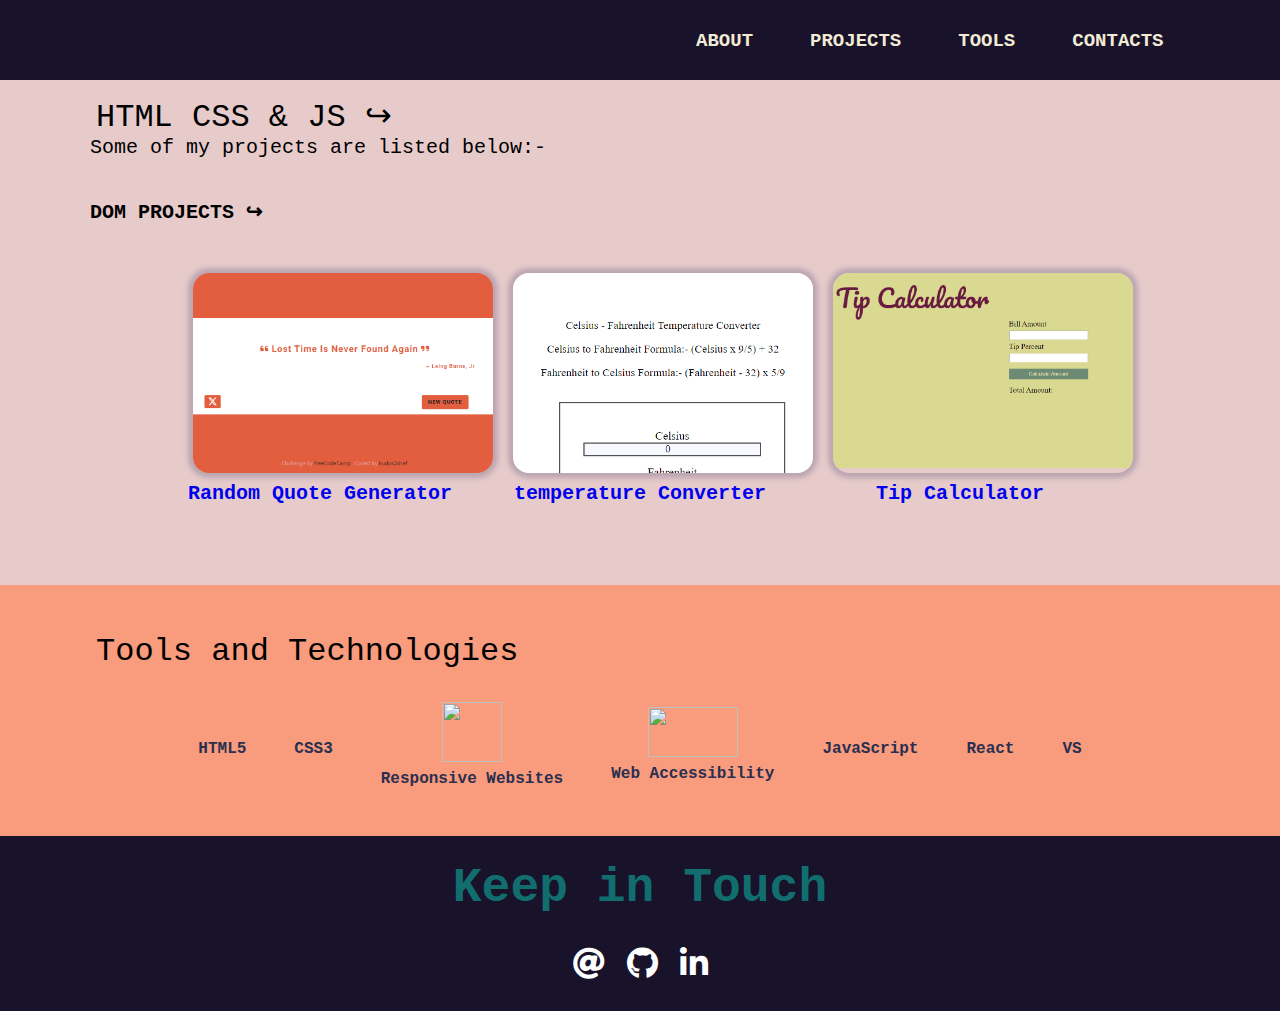
==== react_projects.html @ 000af109 "Add files via upload" ====
<!DOCTYPE html>
<html lang="en">

<head>
  <meta charset="utf-8">
  <meta name="viewport" content="width=device-width, initial-scale=1">
  <title> My Portfolio</title>
  <link rel="stylesheet" type="text/css" href="style2.css">
  <link href='https://fonts.googleapis.com/css?family=Cinzel' rel='stylesheet'>
  <link href='https://fonts.googleapis.com/css?family=Cinzel Decorative' rel='stylesheet'>
  <link rel="stylesheet" href="https://use.fontawesome.com/releases/v5.8.2/css/all.css">
  <link rel="stylesheet" href="https://cdn.jsdelivr.net/gh/devicons/devicon@v2.15.1/devicon.min.css">
            <link rel="icon" href="https://cdn.jsdelivr.net/gh/devicons/devicon/icons/javascript/javascript-original.svg" type="image/icon type">




</head>

<body>
  <main>
    <section class="info">
      <nav id="nav-bar">
        <ul id="list">
          <li class="nav-link">
            <a href="index.html">ABOUT
            </a>

          </li>
          <li class="nav-link">
            <a href="index.html">PROJECTS
            </a>

          </li>
          <li class="nav-link">
            <a href="#tools">TOOLS</a>

          </li>
          <li class="nav-link">
            <a href="#contacts">CONTACTS</a>

          </li>
        </ul>
      </nav>
    </section>


    <section id="projects" class="hidden">
      <p class="heading"><a href="https://github.com/kudos2Shef">HTML CSS & JS &#8618;</a></p>
      <p class="heading_descr">Some of my projects are listed below:-</p>
      <article class="frontend_projects">
        <h2 class="heading_descr">DOM PROJECTS &#8618;</h2>
        <div class="section_center">

          <a href="https://kudos2shef.github.io/randomQuoteGenerator/" class="js_project">
            <div class=" js_img ">
                <img
                  src="images/randomquotemachine2.png">
              </div>

              <h2 class="proj_head">Random Quote Generator</h2>

          </a>

          <a href="https://kudos2shef.github.io/temperatureConverter/">
            <div class=" js_img ">
                <img
                  src="images/temp.png">
              </div>
                <h2 class="proj_head">temperature Converter</h2>

          </a>

          <a href="https://kudos2shef.github.io/tipCalculator/">
            <div class=" js_img ">
                <img
                  src="images/tipCal.png" alt='review_img'>
              </div>
                <h2 class="proj_head">Tip Calculator</h2>

          </a>
          <!--
          <a href="https://navbar-js-nu.vercel.app/">
            <div class=" js_img ">
                <img
                  src="images/navbar1-1.png">
              </div>
                <h2 class="proj_head">Navbar</h2>

          </a>



          <a href="https://sidebar-js-ruby.vercel.app/">
            <div class=" js_img ">
                <img
                  src="images/sidebar1.png">
              </div>
                <h2 class="proj_head">sidebar</h2>

          </a>
          <a href="https://modal-amber.vercel.app/">
            <div class=" js_img ">
                <img
                  src="images/modal1.png">
              </div>
                <h2 class="proj_head">Modal</h2>

          </a>

          <a href="https://question-js.vercel.app/">
            <div class=" js_img ">
                <img
                  src="images/ques1.png">
              </div>
                <h2 class="proj_head">Questions</h2>

          </a>
          <a href="https://video--kudos2shef.repl.co/">
            <div class=" js_img ">
                <img
                  src="images/Video2.png">
              </div>
                <h2 class="proj_head">Video</h2>

          </a>
          <a href="https://tabs-pied.vercel.app/">
            <div class=" js_img ">
                <img
                  src="images/tabs1.png">
              </div>
                <h2 class="proj_head">Tabs</h2>

          </a>
          <a href="https://countdown-timer-nine-eta.vercel.app/">
            <div class=" js_img ">
                <img
                  src="images/timer1.png">
              </div>
                <h2 class="proj_head">Countdown Timer</h2>

          </a>
          <a href="https://lorem-ipsum-woad.vercel.app/">
            <div class=" js_img ">
                <img
                  src="images/lorem ipsum1.png">
              </div>
                <h2 class="proj_head">Lorem Ipsum</h2>

          </a>
          <a href="https://to-do-list-steel-nine.vercel.app/">
            <div class=" js_img ">
                <img
                  src="images/to_do_list.png">
              </div>
                <h2 class="proj_head">To do list</h2>

          </a>
          <a href="https://kudos2shef.github.io/menu/">
            <div class=" js_img ">
                <img
                  src="images/menu.png">
              </div>
                <h2 class="proj_head">Menu</h2>

          </a>
          <a href="https://scroll-theta-seven.vercel.app/">
            <div class=" js_img ">
                <img
                  src="images/scroll1.png">
              </div>
                <h2 class="proj_head">Scroll</h2>

          </a>
          <a href="https://image-slider-kohl.vercel.app/">
            <div class=" js_img ">
                <img
                  src="images/slider1.png">
              </div>
                <h2 class="proj_head">Image Slider</h2>

          </a>-->
          </div>
       

      </article>
<!---->

        <!---->
    </section>



    <section id="tools">

      <p class="heading">Tools and Technologies</p>

      <div class="box">
        <div class="lang_logo">
          <i class="devicon devicon-html5-plain"></i>
          <p>HTML5</p>
        </div>

        <div class="lang_logo">
          <i class="devicon devicon-css3-plain"></i>
          <p>CSS3</p>
        </div>
        <div class="pic_logo">
          <img src="https://anniebombanie.com/assets/icon-tablet-phone-and-browser.svg">
          <p>Responsive Websites</p>
        </div>
        <div class="pic_logo img_w3c">
          <img src="https://anniebombanie.com/assets/icon-w3c.svg">
          <p>Web Accessibility</p>

        </div>
        <div class="pic_logo ">
          <i class="devicon devicon-javascript-plain"></i>

          <p>JavaScript</p>
        </div>
        <div class="pic_logo ">
            <i class="devicon devicon-react-original"></i>

            <p>React</p>
          </div>
          <div class="pic_logo ">
            <i class="devicon devicon-visualstudio-plain"></i>

            <p>VS</p>
          </div>
        </div>

    </section>
    <section id="contacts">
      <footer>
        <p> Keep in Touch</p>
        <div class="logo">

          <a href="mailto:kashyap.shefali95@gmail.com" id="profile-link"><i class="fas fa-at"></i></a>
          <a href="https://github.com/kudos2Shef" id="profile-link"><i class=" fab fa-github"></i></a>
          <a href="https://www.linkedin.com/in/shefali-kashyap-1260b3273/" id="profile-link"><i
              class='fab fa-linkedin-in'></i></a>




        </div>
      </footer>
    </section>

  </main>

</body>

</html>
---- style2.css ----
@import url('https://fonts.googleapis.com/css2?family=Bebas+Neue&display=swap');
@import url('https://fonts.googleapis.com/css2?family=Cinzel:wght@400;600&display=swap');


*{
  margin: 0;
  padding: 0 ;
  box-sizing: border-box;
  scroll-behavior: smooth;
}
:root{
  --about_hvr:rgb(200, 142, 167);
  --navlink_outline:rgb(205, 233, 144);
  --project_hvr:rgb(202, 78, 121);
  --tool_hvr:rgb(249, 155, 125);
  --contacts_hvr:rgb(17, 109, 110);
  --certify:#d7b9d7;
  --about_p:#d7b94c;
  --abouttextclr:rgb(24, 18, 43);
  --projects:rgb(231, 203, 203);
  --siteshadow:rgb(170, 170, 170);
  --text_h3:rgb(42, 47, 79);
  --describe:rgb(67, 85, 96);
  --hover:rgb(179, 7, 83);
  --blockquote:rgb(63, 35, 5);
  --btnbg:rgba(17, 109, 110,0.9);
  --btnshadow:rgb(8, 2, 2);
  --btncolor:rgb(245, 245, 245);
  --btnhover_bg:rgb(29, 84, 100);
  --btnhover_shadow:rgb(32, 126, 130);
  --frame2shadow:rgba(119, 109, 138,0.4);
  --logo:rgb(42, 47, 79);
  --navlink_a:rgb(242, 234, 211);
  --project_heading_a_hvr:rgb(71, 169, 146);
  --project_heading_a:black;


}

body{
  }


.info{
  position: fixed;
  top: 0;
  left: 0;
  min-height: 50px;
  width: 100%;
  z-index: 1;
  background-color:var(--abouttextclr);



}

#list{

  margin-right: 5.5em;
  list-style: none;
  display: flex;
  justify-content: flex-end;
}

.nav-link{
  font-size: 19px;
  padding:1.5em;
  border-radius: 1em;
  font-weight: bold;


}
.nav-link:hover{
    outline: solid var(--navlink_outline);
    outline-offset: -10px;
}

.nav-link a{
  font-family: Courier New;
  text-decoration: none;
  color: var(--navlink_a);


}
.nav-link a:hover{
  letter-spacing: 0.1em;


}
.nav-link:nth-child(1) a:hover{
    color: var(--about_hvr);
}

.nav-link:nth-child(2) a:hover{
  color: var(--project_hvr);
}

.nav-link:nth-child(3) a:hover{
  color: var(--tool_hvr);
}
.nav-link:nth-child(4) a:hover{
  color: var(--contacts_hvr);
}



.hidden{
  transition: all 2s;
}

.proj_heading{
  /*margin:0 0 40px 90px ;*/
  margin-top:-1rem ;
  margin-bottom: 1.5rem;
  font-size: 20px;
  font-family: courier new,cursive;

}
.proj_head{
  text-align:center;
  font-size: 20px;
  font-family: courier new,cursive;
}

.img_js{
   color: #fff;

}
.section_center{
  display: grid;
  justify-content: center;
  /*grid-template-columns: repeat(2,320px) ;*/
  grid-template-columns:17rem 17rem 17rem;
  /*border:1px solid red;*/

  column-gap: 3rem;
  row-gap: 3rem;
  margin-bottom: 5rem;
}
.section_center a{
  text-decoration:none;
}
/*
@media (min-width:670px) {
    .section_center{
        grid-template-columns:17rem 17rem 17rem;

    }

}*/
.js_img{
  margin:9px ;
  width: 300px;
  height: 200px;
  overflow: hidden;
  cursor: pointer;
  border-radius: 1em;
  box-shadow: 0px 0px 5px 5px var(--frame2shadow);
}
.js_img img{
  object-fit: cover;
  width: 100%;
  transform: translateY(0);
  transition: 2s ease-out;
}

#about{
  position: relative;
  display: flex;
  align-items:center ;
  justify-content: center;
  min-height: 120vh;
  background-color:var(--about_hvr) ;
  flex-direction: column;

}
#about p{
  color:var(--about_p);
  margin: 15px 0;
  font-family:Incosolata,Consolas,monospace;
  font-size: 3em;
  text-shadow:2px 1px black;
}
.front_end{
  display: inline-flex;
  align-items: center;
  justify-content: center;
  text-align: center;
  margin:25px 0 ;


}



.front_end h2 {
  height: 100%;
  width: 50%;
  padding-left: 2px;
  font-size: 18px;
  font-family: cursive;
  font-weight: normal;
  color: var(--abouttextclr);
}

#pic{
  margin-left: -60px;
  height: 180px;
  width: 180px;
  animation: rotate 15s linear infinite;

}

@keyframes rotate{
  from{
    transform: rotate(-360deg);
  }
  to{
    transform: rotate(360deg);
  }
}



.typewriter{
  position: relative;
}
.typewriter::after{
  content: "|";
  position: absolute;
  right: 0;
  color: black;

  background-color: rgb(200, 142, 167);
  text-shadow: none;
  width: 100%;
  animation: typing 3s steps(14) alternate infinite,
         line 1s infinite;


}

@keyframes typing{
  to{
    width: 0%;
  }
}

@keyframes line{
  50%{
    color: transparent;
  }
}



#illustration{

  position: relative;
  height: 112px;
  width: 112px;
  object-fit: cover;
  left: 87px;
  bottom: 1px;
  border-radius: 50%;


}

#clip{
  margin: 20px 0;
  font-size: 70px;
  font-weight: 900;
  font-family: Courier New;
  text-align: center;
  color: var(--abouttextclr);


}
 .heading{
  font-family: courier new,cursive;
  font-size: 32px;
  font-weight: normal;
  padding: 0.5em 1em 1em 3em ;

}
#projects .heading{
  padding: 2em 1em 0 3em;
  color: var(--project_heading_a);


}
#projects .heading a{
    text-decoration: none;
    color: black;


}
#projects .heading a:hover{
  color: var(--project_heading_a_hvr);

  font-style: italic;
}




.heading_descr{
  margin:0 0 40px 90px ;
  font-size: 20px;
  font-family: courier new,cursive;

}


#projects{
  margin-top: 2rem;
  width: 100%;
  display: inline-block;
  align-items: center;
  background-color: var(--projects);


}

.tile{
  display: flex;
  align-items: center;
  justify-content: center;
  flex-direction: column;
  gap: 3em;
  margin-bottom:50px;



}
.project_tile{
  width: 750px;
  height: 320px;
  border-radius: 1em;
  background-color: var(--btncolor);
  box-shadow: 0px 0px 5px 5px var(--frame2shadow);


}

.site{
  margin:12px 14px 7px 2px ;
  height: 300px;
  max-width: 500px;
  border-radius: 1em;
  box-shadow: 0px 0px 5px 5px var(--siteshadow);

}
.lined{
  display: flex;
  flex-direction: row-reverse;


}



.your_frame{

  width: 500px;
  height: 292px;
  overflow: hidden;
  cursor: pointer;

}

.your_frame img {

  object-fit: cover;
  width: 100%;
  transform: translateY(0);
}

.your_frame:hover img {
  object-fit: cover;
  transform: translateY(calc(-100% + 300px));

}

.your_frame #img1,.your_frame:hover #img1, .your_frame #img4,.your_frame:hover #img4,.your_frame #img5,.your_frame:hover #img5{
  transition: 2s ease-out;


}

.your_frame:hover #img3, .your_frame #img3, .your_frame #img2,.your_frame:hover #img2{
  transition: 12s ease-out;

}



.site_descri{

  margin: 12px 25px 0 15px ;
  max-width: 200px;



}
.site_descri h3,.innerbox h3{
  text-align: center;
  margin: 10px  0;
  font-family: Cinzel Decorative;
  font-weight: 600;
  color: var(--text_h3);
}

.describe{
  font-size: 16px;
  margin: 5px 0;
  font-family:Courier New, monospace;
  font-weight: 100;
  color: var(--describe);
  text-align: center;
}
.site_descri h3:hover,.describe:hover,blockquote:hover,.innerbox h3:hover,.sites_logo:hover{
  color: var(--hover);
  font-weight: bold;
  font-style: italic;
}
blockquote{
  text-align: center;
  color: var(--blockquote);
}

.btn{
  display: flex;
  justify-content: center;
  position: relative;
  bottom: -10px;
  margin: 20px 0;
  gap: 1em;
}
.btn button{
  padding:7px ;
  font-family: monospace;
  font-size: 17px;
  background-color: var(--btnbg);
  color: var(--btncolor);
  box-shadow: 2px 3px var(--btnshadow) ;
  border-radius: 10%;

}
.btn button:hover{
  transition: 0.7s;
  background-color: var(--btnhover_bg);

  box-shadow: 2px 3px var(--btnhover_shadow) ;
  cursor: pointer;
}

#btn5{
  bottom: 4px;
  margin: 18px 0;
}


.outerbox{
  display: flex;
  align-items: center;
  justify-content: center;
  text-align: center;
  height: 390px;
  width: 750px;
  flex-direction: row;
  gap: 3em;
  background-color: var(--btncolor);
  box-shadow: 0px 0px 5px 5px var(--frame2shadow);
  border-radius: 1em;



}

.innerbox{
  height: 350px;
  width: 320px;
  border-radius: 1em;
  box-shadow: 0px 0px 5px 5px var(--siteshadow);



}

.frame2{
  margin:9px ;
  width: 300px;
  height: 200px;
  overflow: hidden;
  cursor: pointer;
  border-radius: 1em;
  box-shadow: 0px 0px 5px 5px var(--frame2shadow);

}
.frame2 img{
  object-fit: cover;
  width: 100%;
  transform: translateY(0);
  transition: 2s ease-out;


}

.frame2:hover img{

  object-fit: cover;
  transition: 2s ease-out;
  transform: translateY(calc(-100% + 200px));

}



.sites_logo{
  display: inline-flex;
  align-items: center;
  flex-flow: row;
  justify-content: center;
  font-family:Courier New, monospace;
  font-weight: 100;
  color: var(--describe);

}

 .sites_logo>img{
  display: none;
}

.sites_logo:hover>img{
  display: block;
  height: 25px;
  width: 30px;
  box-shadow: 0px 0px 5px 5px var(--siteshadow);
  border-radius:50%;
  mix-blend-mode: multiply;


}
.sites_logo a{
  text-decoration: none;
  color: var(--describe);



}
.sites_logo a:hover{
  cursor: pointer;
  color: var(--hover);
  font-weight: bold;


}


.certify{
  padding: 2em 0 3em 0;
  background: var(--certify);


}









#tools{
  padding: 2em 0 3em 0;
  background-color: var(--tool_hvr);
}

.box{
  display: flex;
  flex-direction: row;
  align-items: center;
  justify-content: center;
  gap: 3em;
  flex-wrap: wrap;

}
.lang_logo{
  display: flex;
  flex-direction: column;
  align-items: center;
  justify-content: center;
  gap: 0.5em;
  font-family: Courier New;
  font-weight: 600;
  color: var(--logo);

}
.pic_logo{
  display: flex;
  flex-direction: column;
  align-items: center;
  justify-content: center;
  gap: 0.5em;
  font-family: Courier New;
  font-weight: 600;
  color: var(--logo);
}

.pic_logo img{
  width: 60px;
  height: 60px;
  object-fit: cover;
}

.img_w3c img{
  display: block;
  width: 90px;
  height: 50px;
  object-fit: cover;
}
.devicon{
   color: #fff;
  font-size: 3.5rem;
}

.logo {
  display: grid;
  grid-template-columns: repeat(3, 0fr);
  grid-auto-flow: column;
  grid-gap: 22px;
  font-size: 1.7rem;
  justify-content: center;
  padding:2rem 0;
}

#contacts{
        background-color: var(--abouttextclr);

}

#profile-link{
    display:flex;
    flex-flow: row;
    font-size:2rem ;
    color:white;
    text-decoration:none;
    text-align: center;


}
#profile-link:hover{
  text-align: center;
  font-size:1.7rem;
  transition: transform 1s ease-out;
  transform: translateY(10px);
  color: var(--contacts_hvr);

}


.lang_logo i{
font-size: 3rem;
padding:0 0.4rem;
}

#contacts p{
  padding-top: 25px;
  font-family: Courier New,cursive;
  font-weight: bold;
  text-align: center;
  font-size: 3em;
  color: var(--contacts_hvr);
}




/*@media (max-width:760px){*/
@media (max-width:670px){
  .nav-link{
    font-size: 14px;
  }
  #about{
    /*top: -40px;
    padding-top: 70px;*/
  }

  #about p{
    font-size: 2em;
  }
  #description{
  font-size:15px	
  }

  #clip{
    font-size: 42px;
  }
  .credit_outer{

    grid-template-rows:1fr ;
    grid-gap: 1em;
    height: 650px;
  }
  .lined{
    flex-direction: column;
  }

  .project_tile{
    height: 550px;
    width: 400px;
  }
  .your_frame{
    width: 350px;
    margin:  25px 0 0 25px;
  }
  .site_descri{
    max-width: 420px;
  }
  .outerbox{
    flex-direction: column;
    width: 390px;
    height: 850px;
  }
  .section_center{
      grid-template-columns: repeat(1,320px) ;
      /*border:1px solid cyan;*/

  } 
} 
@media (min-width:660px) and (max-width:999px) {
    .section_center{
        grid-template-columns:17rem 17rem ;
        border:1px solid yellow;

    } 

}


  /*
  #pic{
    height: 120px;
    width: 120px;
  }

  #about p{
    font-size: 20px;
  }
  #about h1{
    font-size: 30px;
  }
  .angle{
  }
  */
}
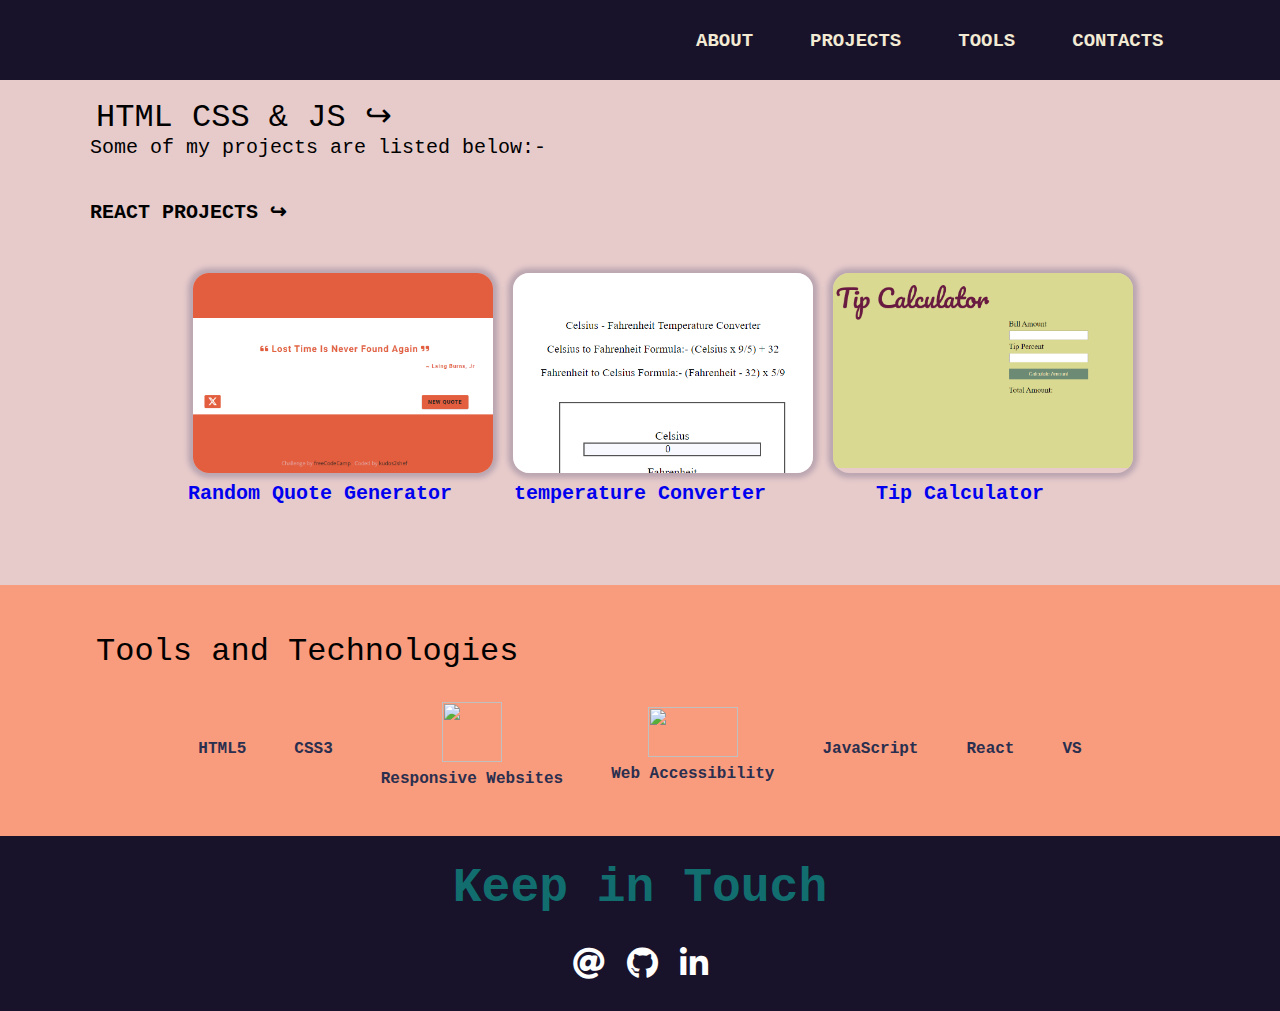
==== commit 8db32ad6: "Update react_projects.html" ====
--- a/react_projects.html
+++ b/react_projects.html
@@ -51,7 +51,7 @@
       <p class="heading"><a href="https://github.com/kudos2Shef">HTML CSS & JS &#8618;</a></p>
       <p class="heading_descr">Some of my projects are listed below:-</p>
       <article class="frontend_projects">
-        <h2 class="heading_descr">DOM PROJECTS &#8618;</h2>
+        <h2 class="heading_descr">REACT PROJECTS &#8618;</h2>
         <div class="section_center">
 
           <a href="https://kudos2shef.github.io/randomQuoteGenerator/" class="js_project">
@@ -255,4 +255,4 @@
 
 </body>
 
-</html>+</html>
